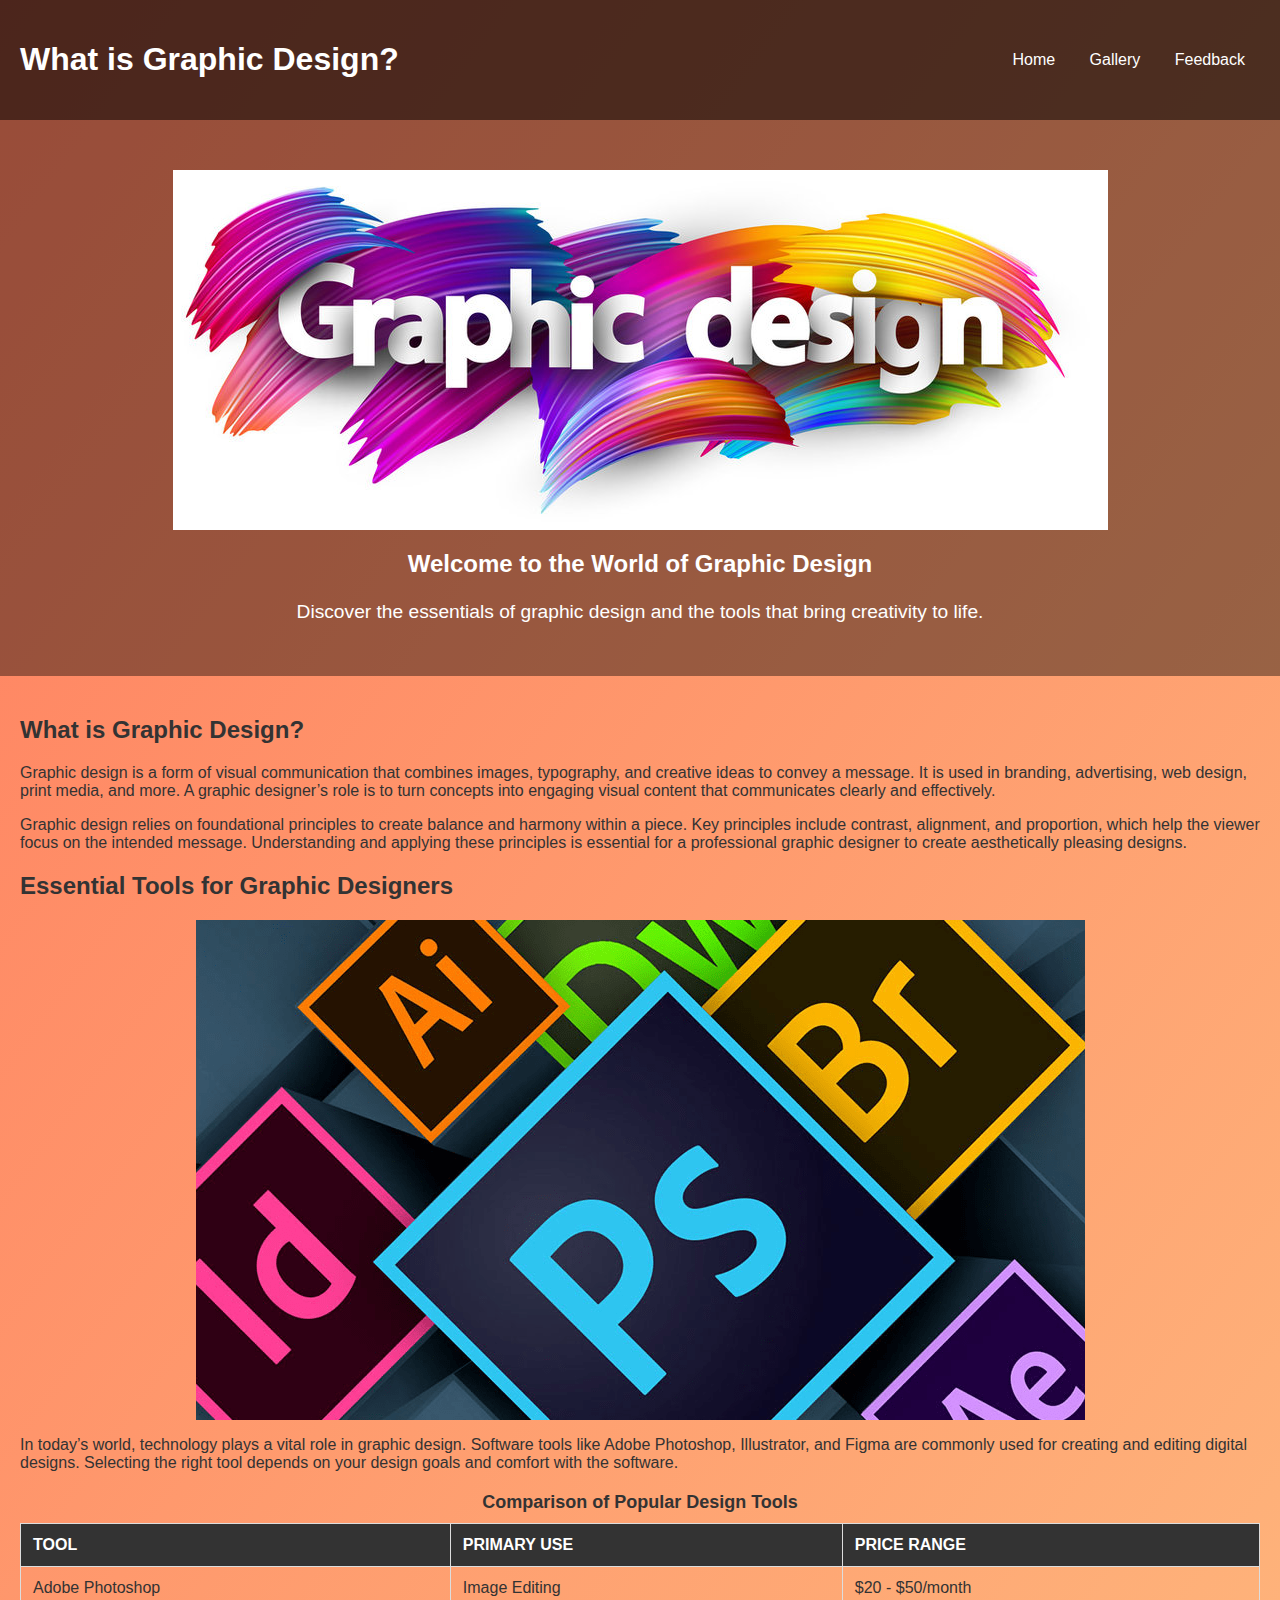
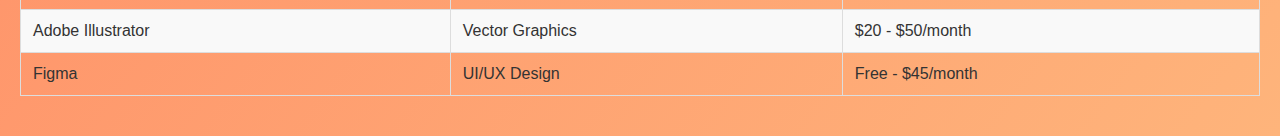
==== index.html @ 50a2a1f5 "Update index.html" ====
<!DOCTYPE html>
<html lang="en">
<head>
    <meta charset="UTF-8">
    <meta name="viewport" content="width=device-width, initial-scale=1.0">
    <title>What is Graphic Design?</title>
    <script async src="https://www.googletagmanager.com/gtag/js?id=G-2WHYKFZ1GW"></script>
    <script>
         window.dataLayer = window.dataLayer || [];
         function gtag(){dataLayer.push(arguments);}
         gtag('js', new Date());

         gtag('config', 'G-2WHYKFZ1GW');
    </script>
    <link rel="stylesheet" href="css/style.css">
</head>
<body>
    <header>
        <h1>What is Graphic Design?</h1>
        <nav>
            <a href="index.html" class="active">Home</a>
            <a href="gallery.html">Gallery</a>
            <a href="feedback.html">Feedback</a>
        </nav>
    </header>

    <main>
        <section class="hero">
            <img src="images/graphic desing banner.jpg" alt="Graphic Design Banner" class="hero-image">
            <h2>Welcome to the World of Graphic Design</h2>
            <p>Discover the essentials of graphic design and the tools that bring creativity to life.</p>
        </section>

        <section class="content">
            <article>
                <h2>What is Graphic Design?</h2>
                <p>Graphic design is a form of visual communication that combines images, typography, and creative ideas to convey a message. It is used in branding, advertising, web design, print media, and more. A graphic designer’s role is to turn concepts into engaging visual content that communicates clearly and effectively.</p>
                <p>Graphic design relies on foundational principles to create balance and harmony within a piece. Key principles include contrast, alignment, and proportion, which help the viewer focus on the intended message. Understanding and applying these principles is essential for a professional graphic designer to create aesthetically pleasing designs.</p>
            </article>

            <article>
                <h2>Essential Tools for Graphic Designers</h2>
                <img src="images/graphic desing tools.png" alt="Essential Design Tools" class="content-image">
                <p>In today’s world, technology plays a vital role in graphic design. Software tools like Adobe Photoshop, Illustrator, and Figma are commonly used for creating and editing digital designs. Selecting the right tool depends on your design goals and comfort with the software.</p>

                <table>
                    <caption>Comparison of Popular Design Tools</caption>
                    <thead>
                        <tr>
                            <th>Tool</th>
                            <th>Primary Use</th>
                            <th>Price Range</th>
                        </tr>
                    </thead>
                    <tbody>
                        <tr>
                            <td>Adobe Photoshop</td>
                            <td>Image Editing</td>
                            <td>$20 - $50/month</td>
                        </tr>
                        <tr>
                            <td>Adobe Illustrator</td>
                            <td>Vector Graphics</td>
                            <td>$20 - $50/month</td>
                        </tr>
                        <tr>
                            <td>Figma</td>
                            <td>UI/UX Design</td>
                            <td>Free - $45/month</td>
                        </tr>
                    </tbody>
                </table>
            </article>
        </section>
    </main>

</body>
</html>
---- css/style.css ----
body {
            font-family: Arial, sans-serif;
            margin: 0;
            padding: 0;
            background: linear-gradient(to bottom right, #ff7e5f, #feb47b);
            color: #333;
        }

        header {
            display: flex;
            justify-content: space-between;
            align-items: center;
            padding: 20px;
            background-color: rgba(0, 0, 0, 0.7);
            color: white;
        }

        header nav a {
            color: white;
            text-decoration: none;
            margin: 0 15px;
            position: relative;
            transition: color 0.3s ease;
        }

        header nav a:hover {
            color: #ffd700;
        }

        header nav a::after {
            content: '';
            position: absolute;
            width: 0;
            height: 2px;
            background: #ffd700;
            left: 50%;
            bottom: -5px;
            transition: width 0.3s ease, left 0.3s ease;
        }

        header nav a:hover::after {
            width: 100%;
            left: 0;
        }

        .hero {
            text-align: center;
            padding: 50px;
            background: rgba(0, 0, 0, 0.4);
            color: white;
        }

        .hero h1 {
            font-size: 3rem;
            margin-bottom: 20px;
            animation: fadeIn 2s ease;
        }

        .hero p {
            font-size: 1.2rem;
            line-height: 1.5;
            max-width: 700px;
            margin: 0 auto;
            animation: fadeIn 2.5s ease;
        }

        .content {
            padding: 20px;
        }

      
        .section {
            margin-bottom: 40px;
            background: white;
            border-radius: 10px;
            box-shadow: 0 4px 15px rgba(0, 0, 0, 0.2);
            padding: 20px;
           }

        .section h2 {
            margin-bottom: 10px;
            color: #ff7e5f;
        }

        .section p {
            line-height: 1.6;
        }

        @keyframes fadeIn {
            from {
                opacity: 0;
                transform: translateY(30px);
            }
            to {
                opacity: 1;
                transform: translateY(0);
            }
        }
table {
    width: 100%;
    border-collapse: collapse;
    margin: 20px 0;
    font-size: 16px;
    text-align: left;
}

table caption {
    font-size: 18px;
    font-weight: bold;
    margin-bottom: 10px;
    text-align: center;
}

table th, table td {
    padding: 12px;
    border: 1px solid #ddd;
}

table th {
    background-color: #333;
    color: #fff;
    text-transform: uppercase;
}

table tr:nth-child(even) {
    background-color: #f9f9f9;
}

table tr:hover {
    background-color: #f1f1f1;
}

table td {
    vertical-align: middle;
}

img {
    max-width: 100%;
    height: auto;
    display: block;
    margin: 0 auto;
}
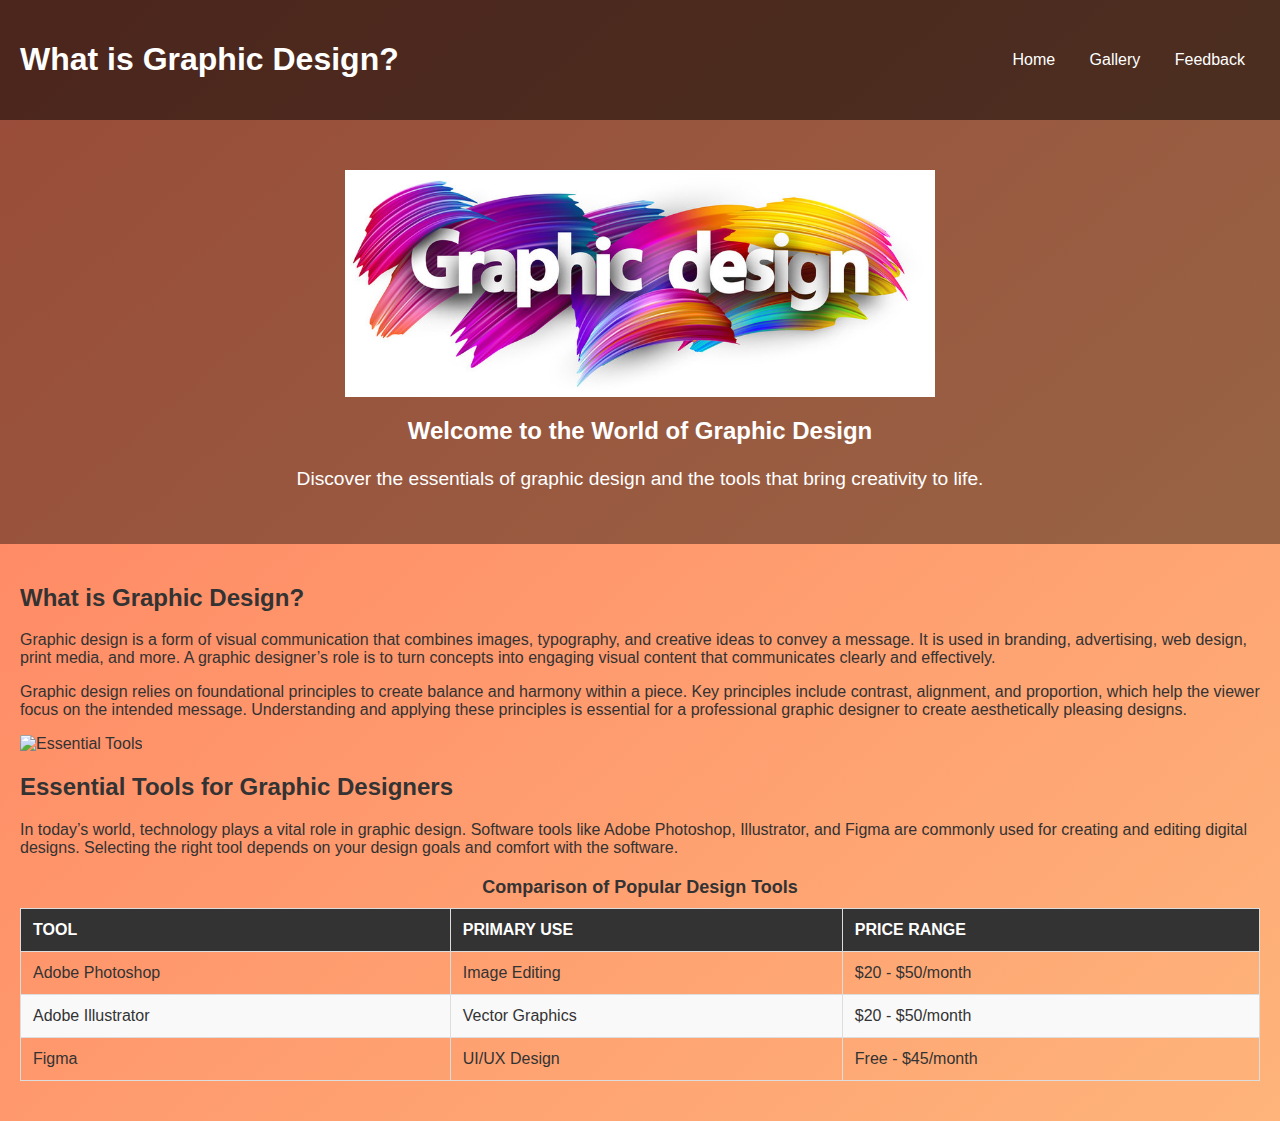
==== commit 3997e0b9: "Update index.html" ====
--- a/index.html
+++ b/index.html
@@ -39,10 +39,14 @@
             </article>
 
             <article>
-                <h2>Essential Tools for Graphic Designers</h2>
-                <img src="images/graphic desing tools.png" alt="Essential Design Tools" class="content-image">
-                <p>In today’s world, technology plays a vital role in graphic design. Software tools like Adobe Photoshop, Illustrator, and Figma are commonly used for creating and editing digital designs. Selecting the right tool depends on your design goals and comfort with the software.</p>
-
+               <div class="essential-tools-container">
+                   <img src="images/design-tools.jpg" alt="Essential Tools" class="essential-tools-image">
+                 <div class="essential-tools-text">
+                   <h2>Essential Tools for Graphic Designers</h2>
+                   <p>In today’s world, technology plays a vital role in graphic design. Software tools like Adobe Photoshop, Illustrator, and Figma are commonly used for creating and editing digital designs. Selecting the right tool depends on your design goals and comfort with the software.</p>
+                 </div>
+              </div>
+                
                 <table>
                     <caption>Comparison of Popular Design Tools</caption>
                     <thead>
--- a/css/style.css
+++ b/css/style.css
@@ -134,10 +134,18 @@
     vertical-align: middle;
 }
 
-img {
-    max-width: 100%;
+.hero-image, .content-image {
+    width: 50%;
+    max-width: 1200px;
     height: auto;
+    margin: 0 auto;
     display: block;
-    margin: 0 auto;
 }
 
+
+@media (max-width: 768px) {
+    .hero-image, .content-image {
+        width: 100%;
+        max-width: 100%;
+    }
+}
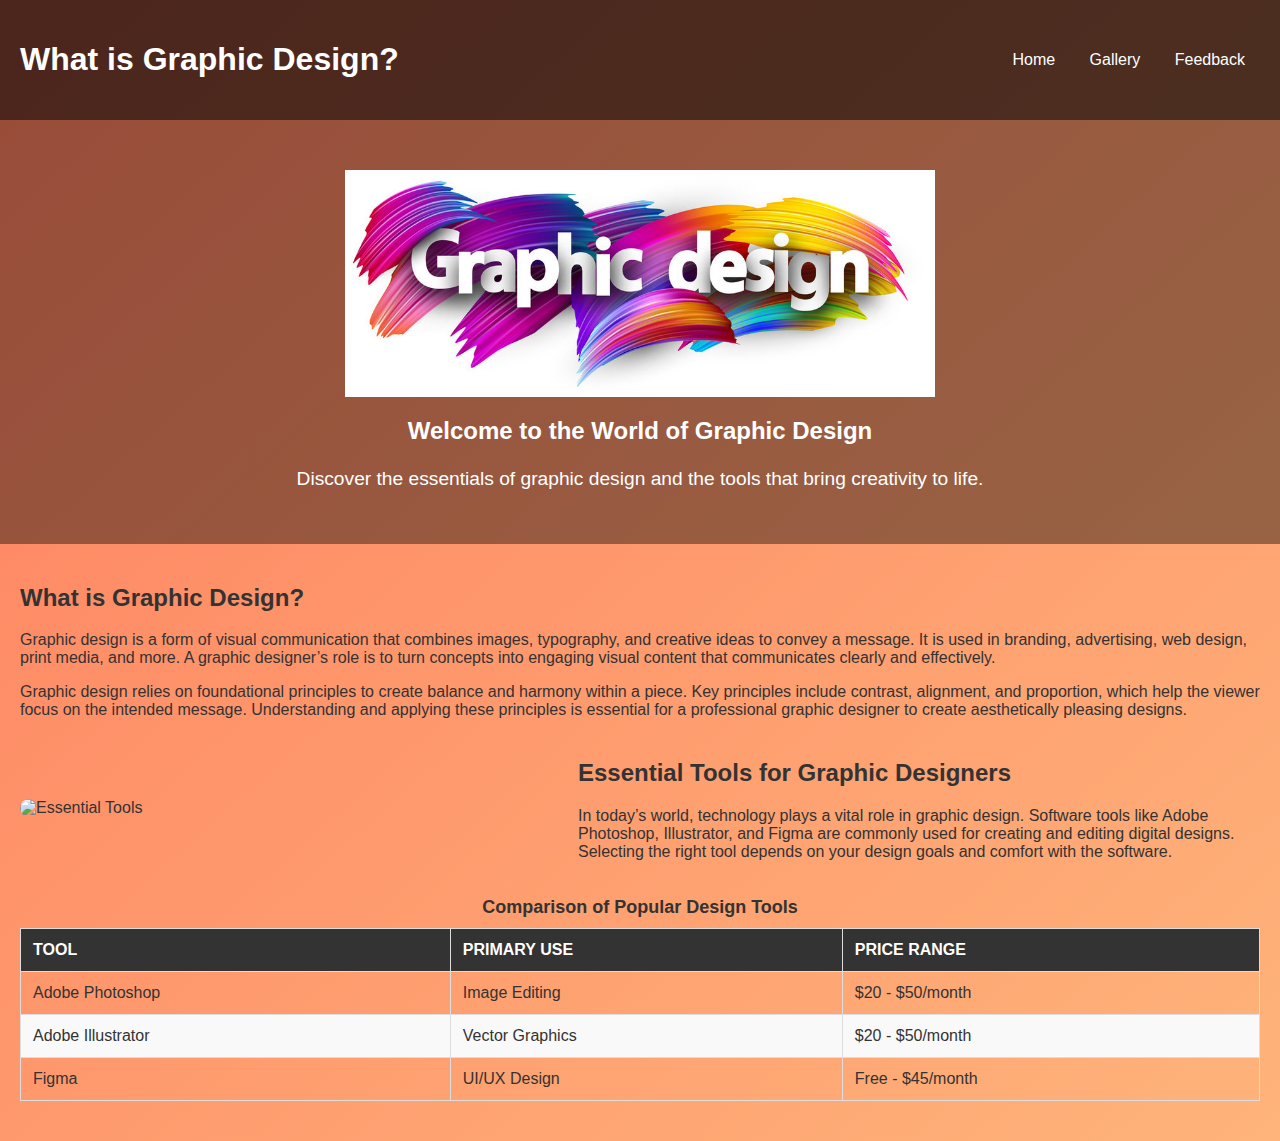
==== commit 3ed5bc83: "Update index.html" ====
--- a/index.html
+++ b/index.html
@@ -40,7 +40,7 @@
 
             <article>
                <div class="essential-tools-container">
-                   <img src="images/design-tools.jpg" alt="Essential Tools" class="essential-tools-image">
+                   <img src="images/graphic desing tools.jpg" alt="Essential Tools" class="essential-tools-image">
                  <div class="essential-tools-text">
                    <h2>Essential Tools for Graphic Designers</h2>
                    <p>In today’s world, technology plays a vital role in graphic design. Software tools like Adobe Photoshop, Illustrator, and Figma are commonly used for creating and editing digital designs. Selecting the right tool depends on your design goals and comfort with the software.</p>
--- a/css/style.css
+++ b/css/style.css
@@ -149,3 +149,34 @@
         max-width: 100%;
     }
 }
+.essential-tools-container {
+    display: flex;
+    align-items: center;
+    justify-content: space-between;
+    gap: 20px;
+    margin: 20px 0;
+}
+
+
+.essential-tools-image {
+    width: 40%; 
+    height: auto;
+    border-radius: 10px;
+}
+
+
+.essential-tools-text {
+    width: 55%; 
+}
+
+
+@media (max-width: 768px) {
+    .essential-tools-container {
+        flex-direction: column;
+        align-items: center;
+    }
+
+    .essential-tools-image, .essential-tools-text {
+        width: 100%;
+    }
+}
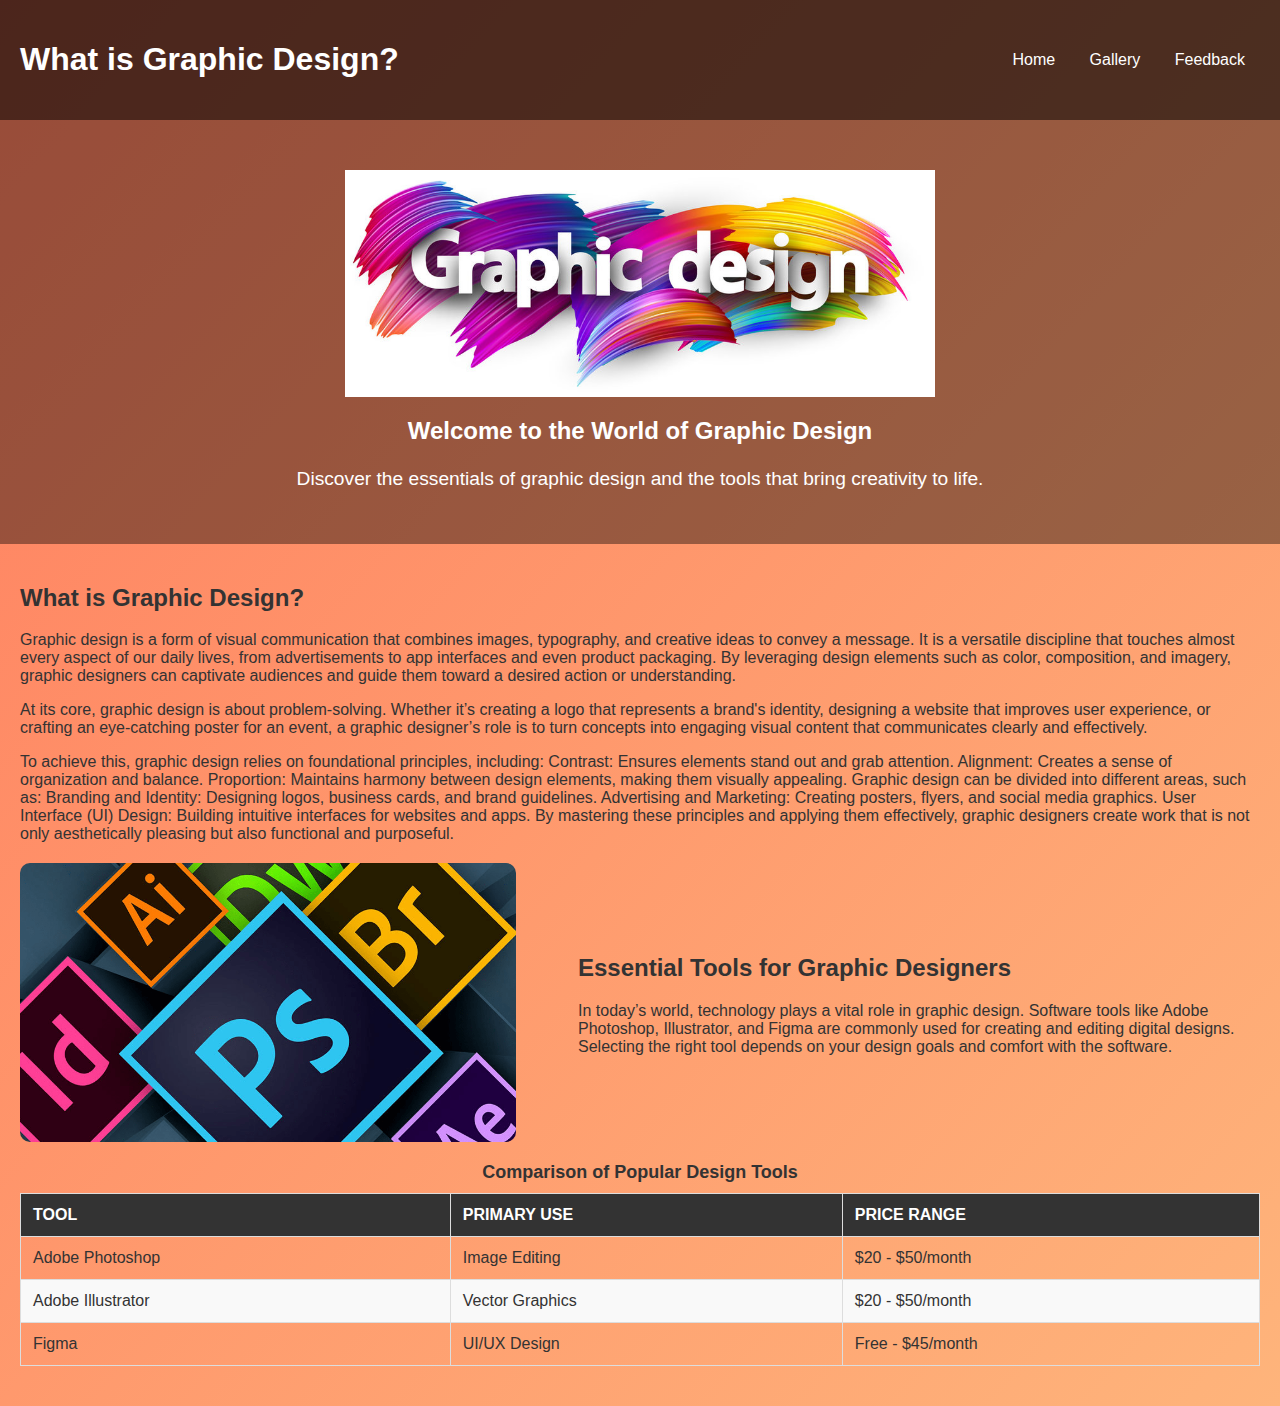
==== commit 46455fbd: "Update index.html" ====
--- a/index.html
+++ b/index.html
@@ -34,13 +34,22 @@
         <section class="content">
             <article>
                 <h2>What is Graphic Design?</h2>
-                <p>Graphic design is a form of visual communication that combines images, typography, and creative ideas to convey a message. It is used in branding, advertising, web design, print media, and more. A graphic designer’s role is to turn concepts into engaging visual content that communicates clearly and effectively.</p>
-                <p>Graphic design relies on foundational principles to create balance and harmony within a piece. Key principles include contrast, alignment, and proportion, which help the viewer focus on the intended message. Understanding and applying these principles is essential for a professional graphic designer to create aesthetically pleasing designs.</p>
+              <p>Graphic design is a form of visual communication that combines images, typography, and creative ideas to convey a message. It is a versatile discipline that touches almost every aspect of our daily lives, from advertisements to app interfaces and even product packaging. By leveraging design elements such as color, composition, and imagery, graphic designers can captivate audiences and guide them toward a desired action or understanding.</p>
+              <p>At its core, graphic design is about problem-solving. Whether it’s creating a logo that represents a brand's identity, designing a website that improves user experience, or crafting an eye-catching poster for an event, a graphic designer’s role is to turn concepts into engaging visual content that communicates clearly and effectively.</p>
+              <p>To achieve this, graphic design relies on foundational principles, including:
+                 Contrast: Ensures elements stand out and grab attention.
+                 Alignment: Creates a sense of organization and balance.
+                 Proportion: Maintains harmony between design elements, making them visually appealing.
+                 Graphic design can be divided into different areas, such as:
+                  Branding and Identity: Designing logos, business cards, and brand guidelines.
+                Advertising and Marketing: Creating posters, flyers, and social media graphics.
+                User Interface (UI) Design: Building intuitive interfaces for websites and apps.
+            By mastering these principles and applying them effectively, graphic designers create work that is not only aesthetically pleasing but also functional and purposeful.</p>           
             </article>
 
             <article>
                <div class="essential-tools-container">
-                   <img src="images/graphic desing tools.jpg" alt="Essential Tools" class="essential-tools-image">
+                   <img src="images/graphic desing tools.png" alt="Essential Tools" class="essential-tools-image">
                  <div class="essential-tools-text">
                    <h2>Essential Tools for Graphic Designers</h2>
                    <p>In today’s world, technology plays a vital role in graphic design. Software tools like Adobe Photoshop, Illustrator, and Figma are commonly used for creating and editing digital designs. Selecting the right tool depends on your design goals and comfort with the software.</p>
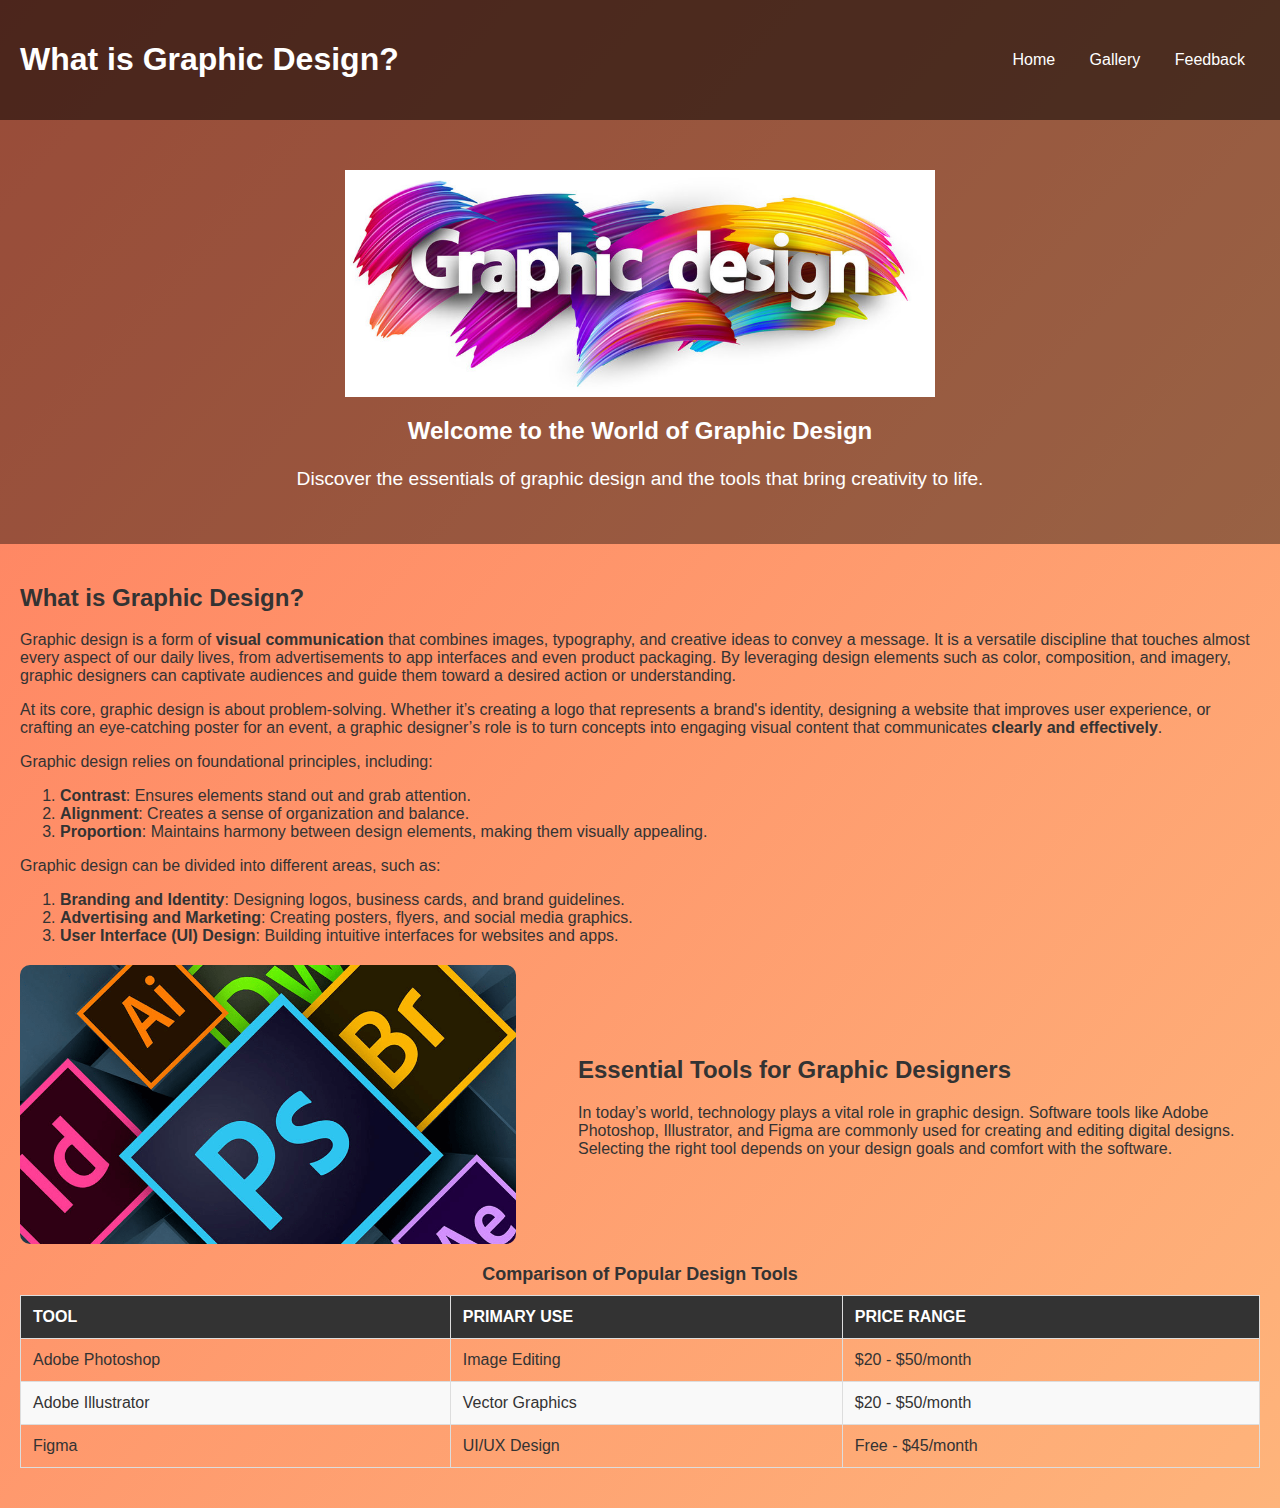
==== commit e2dccb18: "Update index.html" ====
--- a/index.html
+++ b/index.html
@@ -34,17 +34,24 @@
         <section class="content">
             <article>
                 <h2>What is Graphic Design?</h2>
-              <p>Graphic design is a form of visual communication that combines images, typography, and creative ideas to convey a message. It is a versatile discipline that touches almost every aspect of our daily lives, from advertisements to app interfaces and even product packaging. By leveraging design elements such as color, composition, and imagery, graphic designers can captivate audiences and guide them toward a desired action or understanding.</p>
-              <p>At its core, graphic design is about problem-solving. Whether it’s creating a logo that represents a brand's identity, designing a website that improves user experience, or crafting an eye-catching poster for an event, a graphic designer’s role is to turn concepts into engaging visual content that communicates clearly and effectively.</p>
-              <p>To achieve this, graphic design relies on foundational principles, including:
-                 Contrast: Ensures elements stand out and grab attention.
-                 Alignment: Creates a sense of organization and balance.
-                 Proportion: Maintains harmony between design elements, making them visually appealing.
-                 Graphic design can be divided into different areas, such as:
-                  Branding and Identity: Designing logos, business cards, and brand guidelines.
-                Advertising and Marketing: Creating posters, flyers, and social media graphics.
-                User Interface (UI) Design: Building intuitive interfaces for websites and apps.
-            By mastering these principles and applying them effectively, graphic designers create work that is not only aesthetically pleasing but also functional and purposeful.</p>           
+            <p>
+        Graphic design is a form of <strong>visual communication</strong> that combines images, typography, and creative ideas to convey a message. It is a versatile discipline that touches almost every aspect of our daily lives, from advertisements to app interfaces and even product packaging. By leveraging design elements such as color, composition, and imagery, graphic designers can captivate audiences and guide them toward a desired action or understanding.
+    </p>
+    <p>
+        At its core, graphic design is about problem-solving. Whether it’s creating a logo that represents a brand's identity, designing a website that improves user experience, or crafting an eye-catching poster for an event, a graphic designer’s role is to turn concepts into engaging visual content that communicates <strong>clearly and effectively</strong>.
+    </p>
+    <p>Graphic design relies on foundational principles, including:</p>
+    <ol>
+        <li><strong>Contrast</strong>: Ensures elements stand out and grab attention.</li>
+        <li><strong>Alignment</strong>: Creates a sense of organization and balance.</li>
+        <li><strong>Proportion</strong>: Maintains harmony between design elements, making them visually appealing.</li>
+    </ol>
+    <p>Graphic design can be divided into different areas, such as:</p>
+    <ol>
+        <li><strong>Branding and Identity</strong>: Designing logos, business cards, and brand guidelines.</li>
+        <li><strong>Advertising and Marketing</strong>: Creating posters, flyers, and social media graphics.</li>
+        <li><strong>User Interface (UI) Design</strong>: Building intuitive interfaces for websites and apps.</li>
+    </ol>           
             </article>
 
             <article>
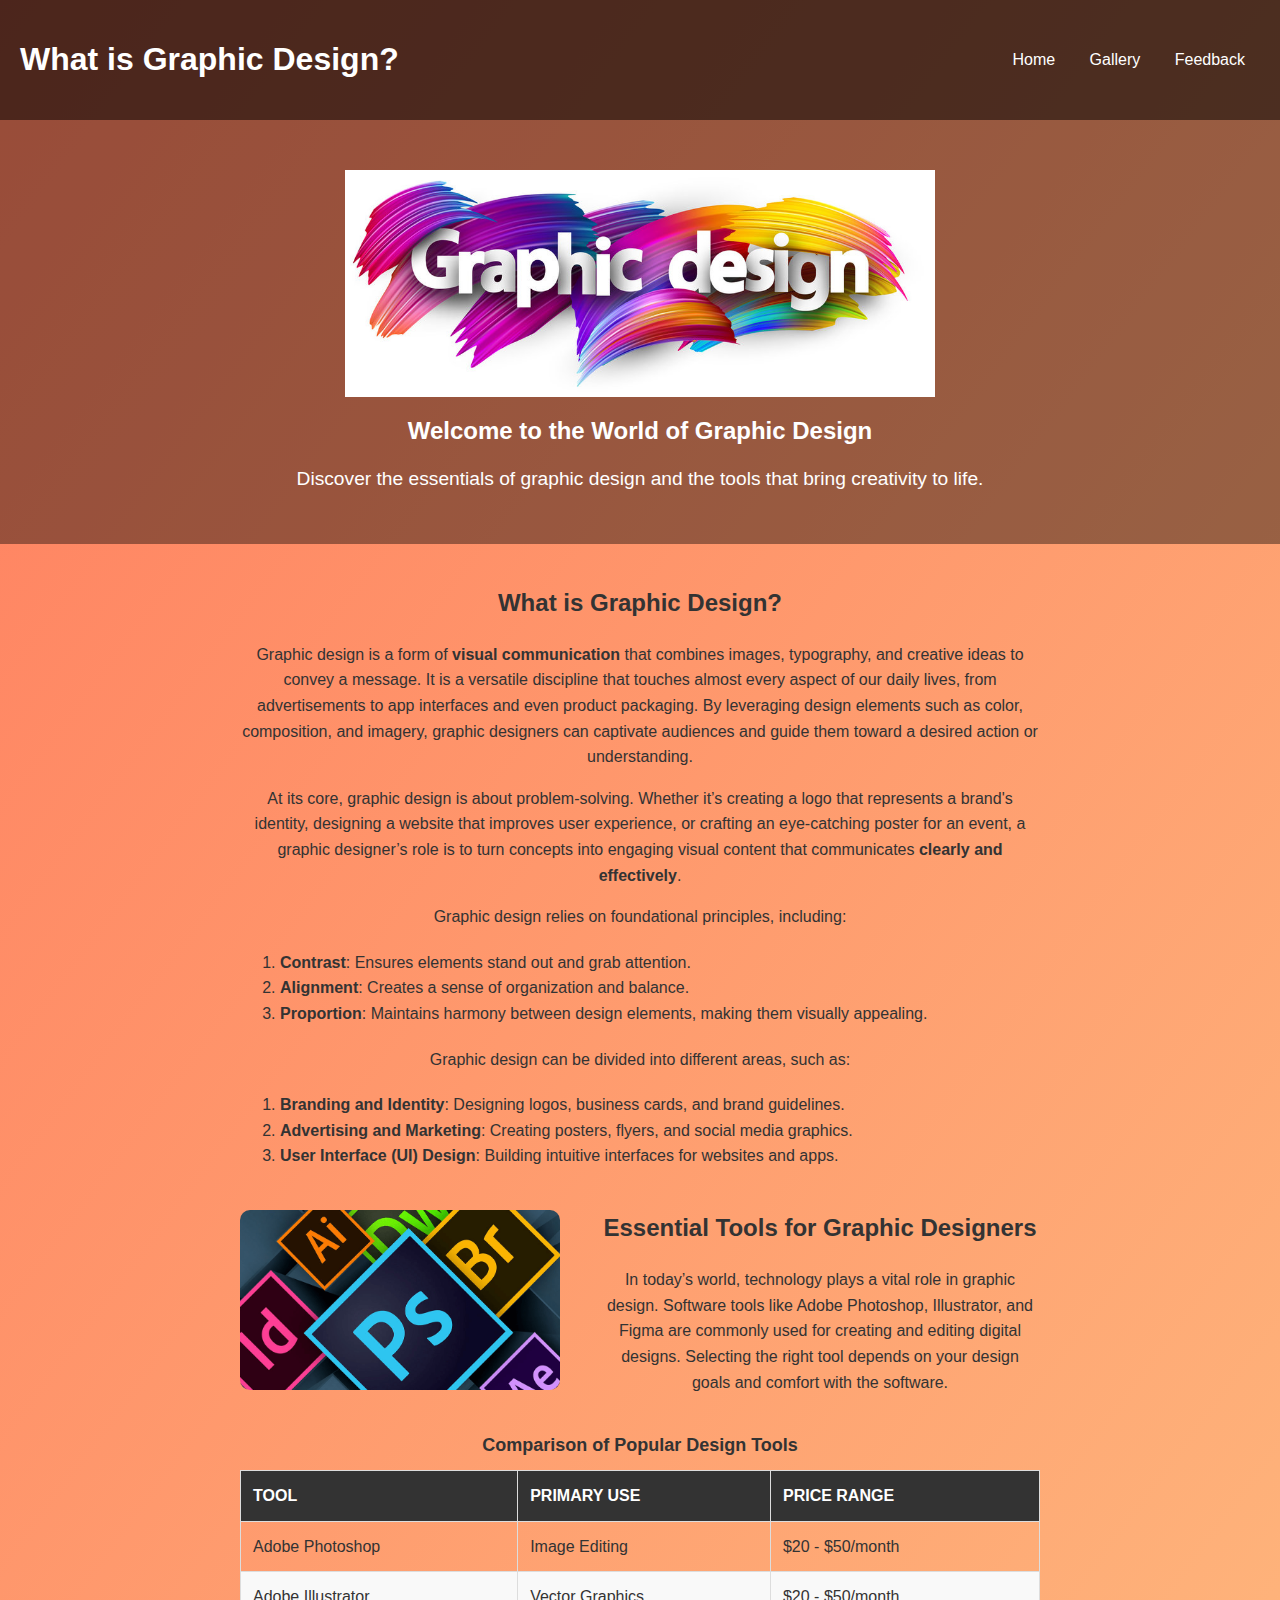
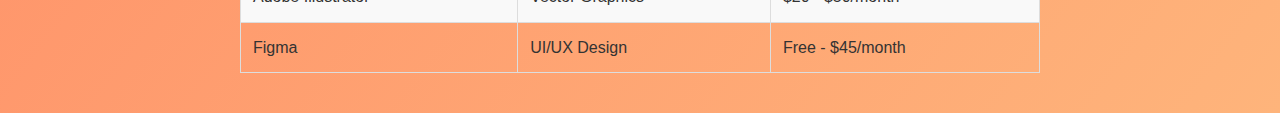
==== commit 7f8d957b: "Update index.html" ====
--- a/index.html
+++ b/index.html
@@ -19,8 +19,8 @@
         <h1>What is Graphic Design?</h1>
         <nav>
             <a href="index.html" class="active">Home</a>
-            <a href="gallery.html">Gallery</a>
-            <a href="feedback.html">Feedback</a>
+            <a href="html/gallery.html">Gallery</a>
+            <a href="html/feedback.html">Feedback</a>
         </nav>
     </header>
 
--- a/css/style.css
+++ b/css/style.css
@@ -180,3 +180,17 @@
         width: 100%;
     }
 }
+
+.content {
+    text-align: center; 
+    max-width: 800px;
+    margin: 0 auto;
+    padding: 20px;
+    line-height: 1.6;
+}
+
+.content ol {
+    text-align: left;
+    margin: 20px auto;
+    padding-left: 40px;
+}
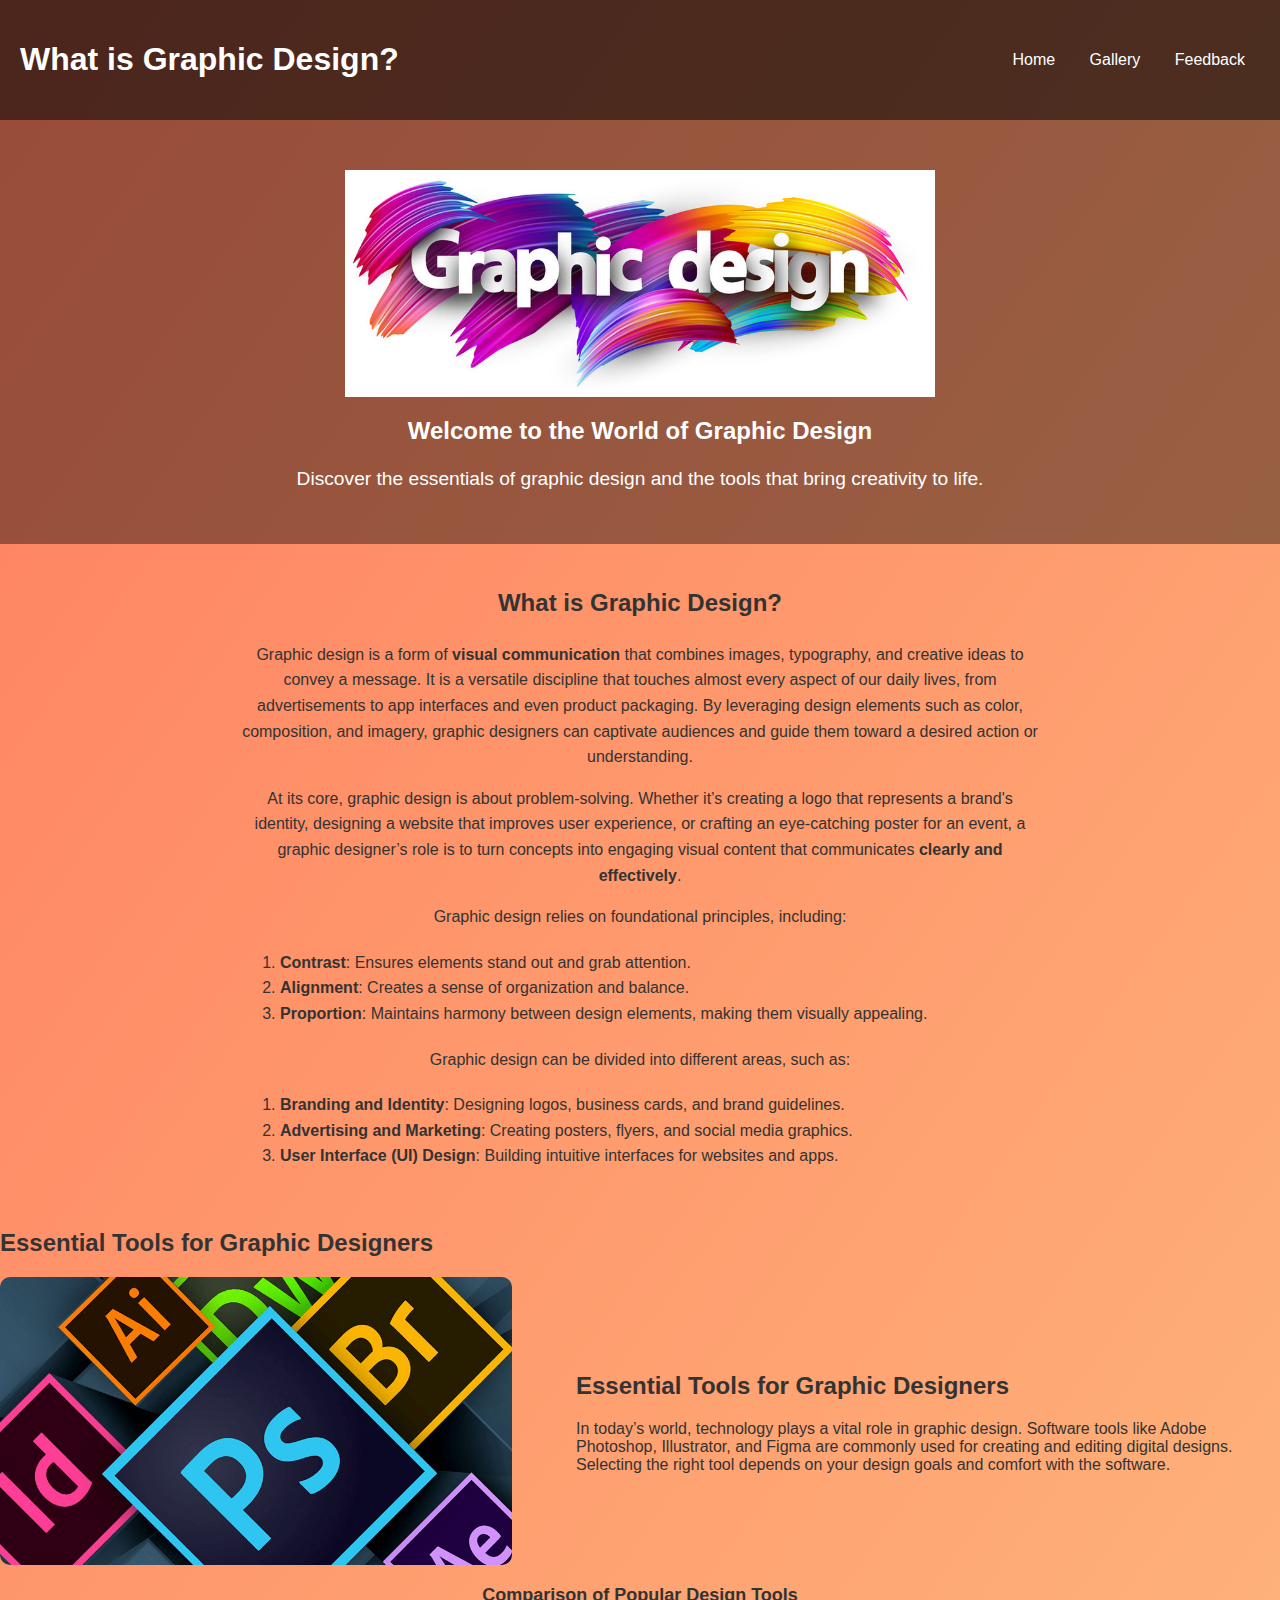
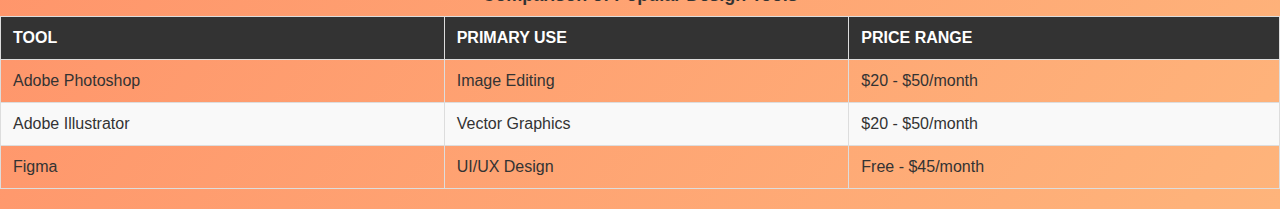
==== commit 7beca062: "Update index.html" ====
--- a/index.html
+++ b/index.html
@@ -19,49 +19,55 @@
         <h1>What is Graphic Design?</h1>
         <nav>
             <a href="index.html" class="active">Home</a>
-            <a href="html/gallery.html">Gallery</a>
-            <a href="html/feedback.html">Feedback</a>
+            <a href="gallery.html">Gallery</a>
+            <a href="feedback.html">Feedback</a>
         </nav>
     </header>
 
     <main>
         <section class="hero">
-            <img src="images/graphic desing banner.jpg" alt="Graphic Design Banner" class="hero-image">
+            <img src="images/graphic-desing-banner.jpg" alt="Graphic Design Banner" class="hero-image">
             <h2>Welcome to the World of Graphic Design</h2>
             <p>Discover the essentials of graphic design and the tools that bring creativity to life.</p>
         </section>
 
         <section class="content">
-            <article>
-                <h2>What is Graphic Design?</h2>
-            <p>
-        Graphic design is a form of <strong>visual communication</strong> that combines images, typography, and creative ideas to convey a message. It is a versatile discipline that touches almost every aspect of our daily lives, from advertisements to app interfaces and even product packaging. By leveraging design elements such as color, composition, and imagery, graphic designers can captivate audiences and guide them toward a desired action or understanding.
-    </p>
-    <p>
-        At its core, graphic design is about problem-solving. Whether it’s creating a logo that represents a brand's identity, designing a website that improves user experience, or crafting an eye-catching poster for an event, a graphic designer’s role is to turn concepts into engaging visual content that communicates <strong>clearly and effectively</strong>.
-    </p>
-    <p>Graphic design relies on foundational principles, including:</p>
-    <ol>
-        <li><strong>Contrast</strong>: Ensures elements stand out and grab attention.</li>
-        <li><strong>Alignment</strong>: Creates a sense of organization and balance.</li>
-        <li><strong>Proportion</strong>: Maintains harmony between design elements, making them visually appealing.</li>
-    </ol>
-    <p>Graphic design can be divided into different areas, such as:</p>
-    <ol>
-        <li><strong>Branding and Identity</strong>: Designing logos, business cards, and brand guidelines.</li>
-        <li><strong>Advertising and Marketing</strong>: Creating posters, flyers, and social media graphics.</li>
-        <li><strong>User Interface (UI) Design</strong>: Building intuitive interfaces for websites and apps.</li>
-    </ol>           
-            </article>
+          <h2>What is Graphic Design?</h2>
+          
+                        <p>
+                            Graphic design is a form of <strong>visual communication</strong> that combines images, typography, and creative ideas to convey a message. It is a versatile discipline that touches almost every aspect of our daily lives, from advertisements to app interfaces and even product packaging. By leveraging design elements such as color, composition, and imagery, graphic designers can captivate audiences and guide them toward a desired action or understanding.
+                        </p>
+                        <p>
+                             At its core, graphic design is about problem-solving. Whether it’s creating a logo that represents a brand's identity, designing a website that improves user experience, or crafting an eye-catching poster for an event, a graphic designer’s role is to turn concepts into engaging visual content that communicates <strong>clearly and effectively</strong>.
+                        </p>
+                        <p>Graphic design relies on foundational principles, including:</p>
+                            <ol>
+                                <li><strong>Contrast</strong>: Ensures elements stand out and grab attention.</li>
+                                <li><strong>Alignment</strong>: Creates a sense of organization and balance.</li>
+                                <li><strong>Proportion</strong>: Maintains harmony between design elements, making them visually appealing.</li>
+                            </ol>
+                        <p>Graphic design can be divided into different areas, such as:</p>
+                            <ol>
+                                <li><strong>Branding and Identity</strong>: Designing logos, business cards, and brand guidelines.</li>
+                                <li><strong>Advertising and Marketing</strong>: Creating posters, flyers, and social media graphics.</li>
+                                <li><strong>User Interface (UI) Design</strong>: Building intuitive interfaces for websites and apps.</li>
+                            </ol>           
+           
+        </section>
 
-            <article>
+
+        <section>
+            <h2>Essential Tools for Graphic Designers</h2>
+           
                <div class="essential-tools-container">
-                   <img src="images/graphic desing tools.png" alt="Essential Tools" class="essential-tools-image">
+                   <img src="images/graphic-desing-tools.png" alt="Essential Tools" class="essential-tools-image">
                  <div class="essential-tools-text">
                    <h2>Essential Tools for Graphic Designers</h2>
                    <p>In today’s world, technology plays a vital role in graphic design. Software tools like Adobe Photoshop, Illustrator, and Figma are commonly used for creating and editing digital designs. Selecting the right tool depends on your design goals and comfort with the software.</p>
                  </div>
               </div>
+          
+        </section>
                 
                 <table>
                     <caption>Comparison of Popular Design Tools</caption>
@@ -90,8 +96,7 @@
                         </tr>
                     </tbody>
                 </table>
-            </article>
-        </section>
+           
     </main>
 
 </body>
